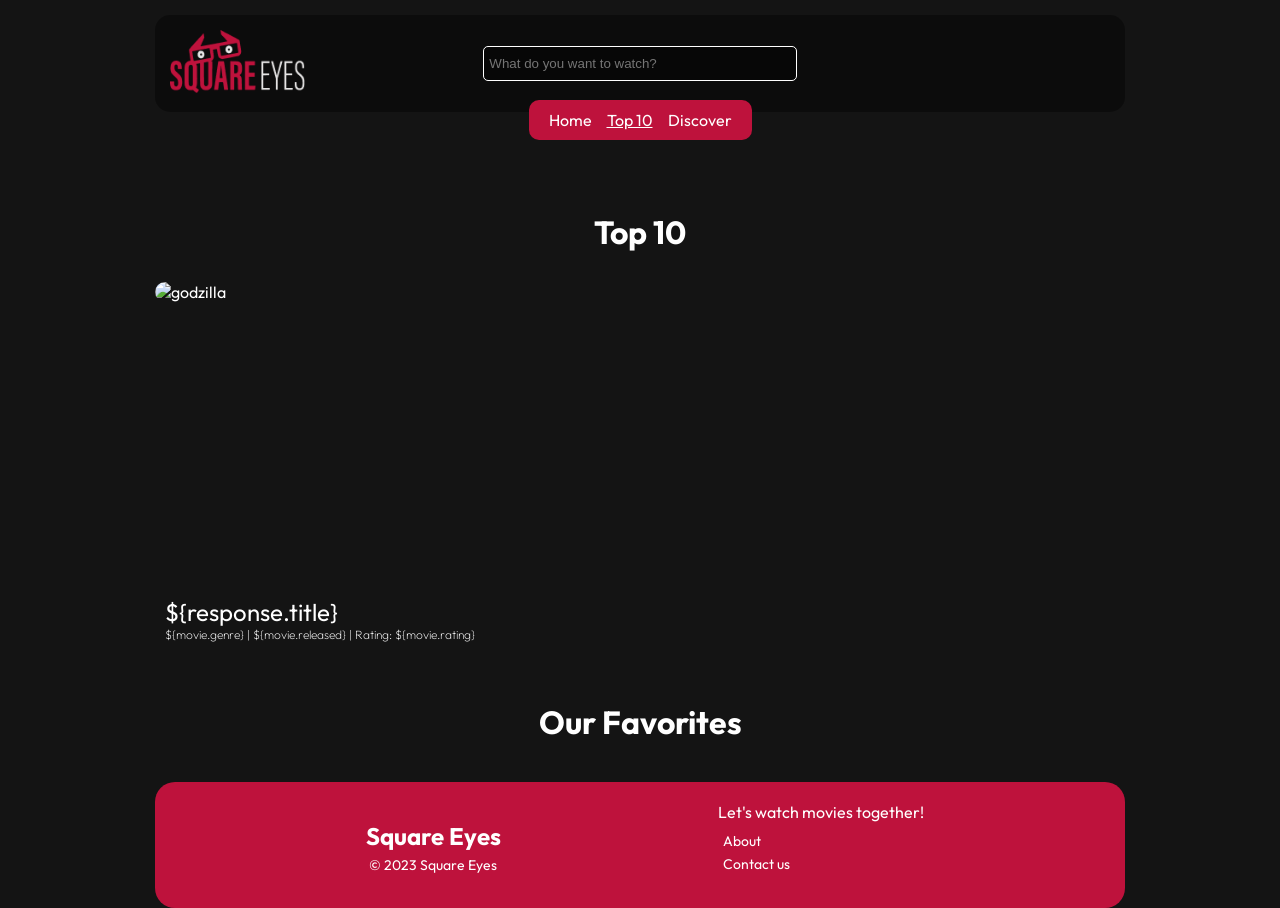
==== pages/top10.html @ 57860eae "Add files via upload" ====
<!DOCTYPE html>
<html lang="en">
 <head>
  <meta charset="UTF-8" />
  <meta name="desciption" content="Buy high quality movies on SquareEyes" />
  <meta name="viewport" content="width=device-width, initial-scale=1.0" />
  <link rel="stylesheet" href="../css/styles.css" />

  <!-- Favicon -->
  <link rel="icon" href="./assets/favicon.ico" type="image/x-icon" />

  <script src="../js/errorMessage.js" type="module" defer></script>
  <script src="../js/index.js" type="module" defer></script>

  <script
   src="https://kit.fontawesome.com/a2e18a1d66.js"
   crossorigin="anonymous"></script>

  <!-- Hotjar Tracking Code for https://cross-course-project-veskje.netlify.app/pages/discover.html -->
  <script>
   (function (h, o, t, j, a, r) {
    h.hj =
     h.hj ||
     function () {
      (h.hj.q = h.hj.q || []).push(arguments);
     };
    h._hjSettings = { hjid: 3504030, hjsv: 6 };
    a = o.getElementsByTagName("head")[0];
    r = o.createElement("script");
    r.async = 1;
    r.src = t + h._hjSettings.hjid + j + h._hjSettings.hjsv;
    a.appendChild(r);
   })(window, document, "https://static.hotjar.com/c/hotjar-", ".js?sv=");
  </script>

  <title>SquareEyes | Top 10</title>
 </head>
 <body>
  <div class="container">
   <header>
    <nav>
     <div class="top-nav">
      <div class="logo" onclick="window.location.href = '../index.html';">
       <img src="../assets/logo.png" alt="logo" />
      </div>
      <div class="search">
       <input type="text" placeholder="What do you want to watch?" />
      </div>
      <div class="actions">
       <a href="../index.html"><i class="fa thin fa-house"></i></a>
       <a href="checkout.html"><i class="fa thin fa-cart-shopping"></i></a>
       <a href="login.html"><i class="fa thin fa-user"></i></a>
      </div>
     </div>

     <div class="nav-island">
      <ul>
       <li><a href="../index.html">Home</a></li>
       <li class="active"><a href="./top10.html">Top 10</a></li>
       <li><a href="./discover.html">Discover</a></li>
      </ul>
     </div>
    </nav>
   </header>
   <main>
    <a href="./product.html">
     <section class="continue-watching">
      <h1>Top 10</h1>
      <div class="continue-watching__movies">
       <!-- <a href="./product.html">
          <div class="movies__container">
           <div>
            <img src="../assets/movie-pictures/toy-story.jpeg" alt="toy story" />
           </div>
           <p>Toy Story 4</p>
           <p>1 | 49$</p>
          </div>
         </a>
   
         <a href="./product.html">
          <div class="movies__container">
           <div>
            <img src="../assets/movie-pictures/godzilla.jpeg" alt="godzilla" />
           </div>
           <p>Godzilla</p>
           <p>2 | 39$</p>
          </div>
         </a>
   
         <a href="./product.html">
          <div class="movies__container">
           <div>
            <img src="../assets/movie-pictures/adam.jpg" alt="black adam" />
           </div>
           <p>Black Adam</p>
           <p>3 | 32$</p>
          </div>
         </a>
   
         <a href="./product.html">
          <div class="movies__container">
           <div>
            <img src="../assets/movie-pictures/avatar.jpg" alt="avatar" />
           </div>
           <p>Avatar</p>
           <p>4 | 25$</p>
          </div>
         </a>
   
         <a href="./product.html">
          <div class="movies__container">
           <div>
            <img
             src="../assets/movie-pictures/Backtothefuture.jpg"
             alt="back to the future" />
           </div>
           <p>Back To The Future</p>
           <p>5 | 49$</p>
          </div>
         </a>
   
         <a href="./product.html">
          <div class="movies__container">
           <div>
            <img src="../assets/movie-pictures/batman.png" alt="batman" />
           </div>
           <p>Batman</p>
           <p>6 | 49$</p>
          </div>
         </a>
   
         <a href="./product.html">
          <div class="movies__container">
           <div>
            <img
             src="../assets/movie-pictures/bullettrain_onesheet_1400x2100_v4.jpg"
             alt="bullet train" />
           </div>
           <p>Bullet Train</p>
           <p>7 | 29$</p>
          </div>
         </a>
   
         <a href="./product.html">
          <div class="movies__container">
           <div>
            <img src="../assets/movie-pictures/old.jpg" alt="old" />
           </div>
           <p>Old</p>
           <p>8 | 49$</p>
          </div>
         </a>
   
         <a href="./product.html">
          <div class="movies__container">
           <div>
            <img src="../assets/movie-pictures/jurassic.jpg" alt="jurassic" />
           </div>
           <p>Jurassic</p>
           <p>9 | 20$</p>
          </div>
         </a>
   
         <a href="./product.html"></a>
         <div class="movies__container">
          <div>
           <img
            src="../assets/movie-pictures/interstellar-ice-walk-i23290.jpg"
            alt="interstellar" />
          </div>
          <p>Interstellar</p>
          <p>10 | 49$</p>
         </div> -->
      </div>
     </section>
    </a>

  
      <div class="movie-gif-10">
        <section class="new-release">
          <div>
           <img
            class="movie-poster"
            src="../assets/movie-pictures/giphy.gif"
            alt="godzilla" />
           <div class="movie-info-gif">
            <p>${response.title}</p>
            <p>${movie.genre} | ${movie.released} | Rating: ${movie.rating}</p>
           </div>
          </div>
         </section>
      </div>
    

    <a href="./product.html">
     <section class="discover">
      <h1>Our Favorites</h1>
      <div class="discover continue-watching__movies">
       <!-- <div class="movies__container">
        <div>
         <img src="../assets/movie-pictures/toy-story.jpeg" alt="toy story" />
        </div>
        <p>Toy Story 4</p>
       </div>

       <div class="movies__container">
        <div>
         <img src="../assets/movie-pictures/godzilla.jpeg" alt="godzilla" />
        </div>
        <p>Godzilla</p>
       </div>

       <div class="movies__container">
        <div>
         <img src="../assets/movie-pictures/adam.jpg" alt="black adam" />
        </div>
        <p>Black Adam</p>
       </div>

       <div class="movies__container">
        <div>
         <img src="../assets/movie-pictures/avatar.jpg" alt="avatar" />
        </div>
        <p>Avatar</p>
       </div>

       <div class="movies__container">
        <div>
         <img
          src="../assets/movie-pictures/Backtothefuture.jpg"
          alt="back to the future" />
        </div> -->
       <!-- <p>Back To The Future</p> -->
       <!-- </div> -->
      </div>
     </section>
    </a>
   </main>

   <footer class="footer">
    <div class="center-footer">
     <h2>Square Eyes</h2>
     <p>&copy; 2023 Square Eyes</p>
    </div>
    <div class="right-footer">
     <p><i class="fa-solid fa-popcorn"></i>Let's watch movies together!</p>
     <ul>
      <li><a href="./about.html">About</a></li>
      <li><a href="./contact.html">Contact us</a></li>
     </ul>
    </div>
   </footer>
  </div>
 </body>
</html>
---- css/styles.css ----
@import url("https://fonts.googleapis.com/css2?family=Outfit&display=swap");

/* Main styles */
:root {
 --primary-color: #be123c;
 --bg-color: #141414;
 --bg-color-transparent: #00000065;
 --primary-text-color: #fff;
 --h1: 32px;
 --h2: 24px;
}

*,
*::after,
*::before {
 padding: 0;
 margin: 0;
 box-sizing: border-box;
 list-style-type: none;
 color: var(--primary-text-color);
 text-decoration: none;
}

.logo img {
 width: 135px;
 height: auto;
 cursor: pointer;
}

body,
html {
 height: 100%;
 font-family: "Outfit", system-ui, -apple-system, BlinkMacSystemFont, "Segoe UI",
  Roboto, Oxygen, Ubuntu, Cantarell, "Open Sans", "Helvetica Neue", sans-serif;
}

body {
 background-color: var(--bg-color);
}

.container {
 padding: 15px;
 max-width: 1000px;
 margin: 0 auto;
 height: 100%;
}

.back-button {
 display: block;
 text-decoration: none;
 background-color: transparent;
 border: none;
 font-size: 1.25rem;
 font-weight: 600;
 margin: 10px 0px 30px 28px;
 padding: 10px;
}

/* Nav */

nav {
 display: flex;
 justify-content: center;
 position: relative;
}

.top-nav {
 display: flex;
 flex: 1;
 align-items: center;
 justify-content: space-between;
 background-color: var(--bg-color-transparent);
 padding: 15px;
 border-radius: 15px;
}

.top-nav > div {
 flex: 1;
}

.top-nav input {
 border: 1px solid var(--primary-text-color);
 border-radius: 5px;
 outline: none;
 width: 100%;
 background-color: var(--bg-color-transparent);
 padding: 5px;
 height: 35px;
 display: none;
}

.top-nav .actions {
 display: flex;
 justify-content: flex-end;
 gap: 10px;
}

.fa {
 font-size: 25px;
}

.nav-island {
 position: fixed;
 /* bottom: 20px; */
 display: flex;
 align-self: center;
 max-width: 500px;
 width: fit-content;
 background-color: var(--primary-color);
 padding: 10px 20px;
 border-radius: 10px;
 height: fit-content;
 border-radius: 10px;
 z-index: 1;
}

.nav-island ul {
 display: flex;
 gap: 15px;
}

.active {
 text-decoration: underline;
}

/* Main sections */
main {
 margin-top: 40px;
}

section {
 margin: 20px 0;
}

section h2 {
 margin-bottom: 15px;
}

section.new-release h1 {
 font-size: var(--h1);
 margin-bottom: 10px;
}

section.new-release > div {
 flex: 1;
 position: relative;
 display: flex;
 flex-direction: column;
 height: 200px;
}

section.new-release > div .movie-poster {
 border-radius: 10px;
 max-width: 100%;
 max-height: 100%;
 object-fit: cover;
 object-position: 20% 10%;
}

/* .movie-poster {
 border-radius: 10px;
 max-width: 100%;
 max-height: 100%;
 object-fit: cover;
 object-position: 20% 10%;
} */
/* .movie-front {
 display: flex;
 flex: 1;
 width: 100%;
}

.movie-front a {
 width: 100%;
} */

/* .movie-poster {
 border-radius: 10px;
 min-width: 100%;
 max-height: 100%;
 object-fit: cover;
 object-position: 20% 10%;
} */

/* .movie-info {
 flex: 1;
 position: relative;
 display: flex;
 flex-direction: column;
 height: 200px;
} */

section.new-release .movie-info {
 position: absolute;
 bottom: 20%;
 left: 5%;
 font-size: 24px;
 line-height: 1;
}

section.new-release .movie-info .rating {
 height: 15px;
}

section.new-release .movie-info p:last-of-type {
 font-size: 12px;
 font-weight: 200;
}

section.new-release > div .movie-price {
 position: absolute;
 font-size: 24px;
 bottom: 5px;
 right: 5px;
}

/* Continue watching section */
section.continue-watching {
 display: flex;
 flex-direction: column;
}

section.continue-watching p {
 font-size: 15px;
}
section.continue-watching p:hover {
 text-decoration: underline;
}

section.continue-watching h2 {
 font-size: var(--h2);
 margin-bottom: 10px;
}

.continue-watching__movies {
 display: flex;
 overflow: scroll;
 gap: 20px;
}

.movies__container img:hover {
 cursor: pointer;
 transform: scale(1.1);
 transition: transform 0.4s;
}

.movies__container > div {
 width: 220px;
 height: 140px;
 display: flex;
 flex-direction: column;
}

.movies__container > div img {
 border-radius: 10px;
 width: 100%;
 height: 100%;
 object-fit: cover;
 object-position: top;
}

.movies__container p {
 margin-top: 5px;
 font-size: 12px;
}

.discover.continue-watching__movies {
 display: flex;
 flex: 1;
 flex-wrap: wrap;
 justify-content: center;
}

section.discover .discover .movies__container {
 display: flex;
 flex-direction: column;
 width: fit-content;
}

section.discover p {
 font-size: 15px;
}

section.discover p:hover {
 text-decoration: underline;
}

@media screen and (min-width: 700px) {
 header {
  margin-bottom: 100px;
 }

 .top-nav input {
  display: flex;
 }

 .nav-island {
  top: 100px;
 }

 section.new-release > div {
  height: 400px;
 }

 .con {
  height: 400px;
 }
}

@media only screen and (max-width: 585px) {
 .nav-island {
  bottom: 20px;
 }
}

/* FOOTER */

footer {
 display: flex;
 justify-content: space-evenly;
 align-items: center;
 padding: 20px;
 width: 100%;
 color: white;
 background-color: #be123c;
 border-radius: 20px;
}

.left-footer {
 display: flex;
 flex-direction: row;
 align-items: left;
 margin-inline: 20px;
}

.center-footer {
 text-align: center;
 margin: 15px 32px 10px 10px;
}

.center-footer h2 {
 margin: 0;
}

.center-footer p {
 margin: 5px 0 0;
 font-size: 14px;
}

.right-footer {
 text-align: left;
}

.right-footer p {
 margin: 0;
}

.right-footer p i {
 margin-right: 5px;
}

.right-footer ul {
 list-style: none;
 margin: 0;
 padding: 10px;
}

.right-footer li {
 font-size: 14px;
 margin-bottom: 5px;
}

.right-footer li span {
 font-weight: 300;
}

@media screen and (max-width: 750px) {
 footer {
  flex-direction: column;
  justify-content: flex-start;
  align-items: center;
  padding: 30px;
 }

 .left {
  margin-bottom: 10px;
 }

 .left button {
  font-size: 14px;
 }

 .right p {
  font-size: 14px;
 }

 .right li {
  font-size: 12px;
 }
}

/* Top 10 */

.movie-info-gif {
 position: absolute;
 bottom: 10%;
 left: 1%;
 font-size: 24px;
 line-height: 1, 5;
}

.movie-info-gif p:last-of-type {
 font-size: 12px;
 font-weight: 200;
}

section.continue-watching h1 {
 margin-bottom: 10px;
}

/* PRODUCT PAGE */

.product-wrapper {
 display: flex;
 height: 390px;
 background-color: var(--grey);
 margin-top: 75px;
 margin-bottom: 80px;
 align-items: center;
 justify-content: center;
}

.product-card {
 display: flex;
 justify-content: space-between;
 align-items: center;
 gap: 160px;
 height: 100%;
 border-radius: 10px;
 background-color: var(--primary-color);
}

.product-content-container {
 width: 420px;
 display: flex;
 flex-direction: column;
 gap: 15px;
 padding: 10px;
 /* align-items: flex-start; */
}

.filmcover-product {
 width: 313px;
 height: 494px;
 border-radius: 10px;
}

.price-product {
 font-size: 2rem;
 margin: 0px;
}

.price-cta-container {
 display: flex;
 justify-content: space-between;
 gap: 130px;
 width: 391px;
}

.cta {
 text-align: center;
 background-color: var(--bg-color);
 padding: 8px;
 border-radius: 10px;
}

.film-category {
 font-size: 1rem;
 margin: 0px;
}

/* Login Page */

.login-wrapper {
 display: flex;
 align-items: center;
 justify-content: center;
 margin-bottom: 60px;
}

.form-wrapper {
 max-width: 400px;
 padding: 50px;
 background-color: var(--primary-color);
 border-radius: 15px;
}

h1 {
 font-size: 32px;
 text-align: center;
 margin-bottom: 20px;
}

h2 {
 font-size: 24px;
 text-align: center;
 margin-bottom: 20px;
}

form {
 margin-bottom: 20px;
}

.form-group {
 margin-bottom: 15px;
}

.form-group label {
 display: block;
 margin-bottom: 5px;
 font-weight: bold;
}

.form-group label i {
 margin-right: 5px;
}

.form-group input {
 width: 100%;
 padding: 10px;
 border: none;
 border-radius: 4px;
 background-color: #f7f7f7;
}

.form-group button {
 width: 100%;
 padding: 10px;
 background-color: #4caf50;
 color: white;
 border: none;
 border-radius: 4px;
 cursor: pointer;
 transition: background-color 0.3s ease;
}

.form-group button:hover {
 background-color: #45a049;
}

.or-divider {
 display: flex;
 align-items: center;
 justify-content: center;
 margin-bottom: 15px;
}

.divider-line {
 flex: 1;
 height: 1px;
 background-color: #ccc;
}

.divider-text {
 margin: 0 10px;
 font-weight: bold;
 font-size: 14px;
 color: var(--primary-text-color);
}

.signup-wrapper {
 display: flex;
 align-items: center;
 justify-content: center;
}

.signup-wrapper p {
 margin: 0;
 margin-right: 10px;
}

.signup-button {
 padding: 10px 20px;
 background-color: #1e90ff;
 color: white;
 border: none;
 border-radius: 4px;
 cursor: pointer;
 transition: background-color 0.3s ease;
}

.signup-button:hover {
 background-color: #1a7ebf;
}

/* Responsive styles */

@media (max-width: 768px) {
 .form-wrapper {
  max-width: 300px;
 }

 h1 {
  font-size: 24px;
 }

 h2 {
  font-size: 20px;
 }
}

/* About page */

.about-wrapper {
 display: flex;
 flex-wrap: wrap;
 align-items: center;
 justify-content: center;
 background-color: var(--primary-color);
 border-radius: 20px;
 margin-bottom: 20px;
}

.about-text {
 flex: 1 1 300px;
 padding: 20px;
 background-color: #141414;
 margin: 20px;
 border-radius: 15px;
 display: grid;
 place-items: center;
}

.about-text h1 {
 font-size: 35px;
 margin-bottom: 10px;
}

.about-text p {
 line-height: 1.6;
}

.about-image {
 flex: 1 1 300px;
 text-align: center;
 padding: 20px;
}

.about-img {
 max-width: 70%;
 height: auto;
 border-radius: 15px;
 box-shadow: 0px 4px 4px rgba(0, 0, 0, 0.25);
}

@media (max-width: 600px) {
 .container {
  flex-direction: column;
 }
}

/* Contact page */

.contact-wrapper {
 display: flex;
 flex-wrap: wrap;
 padding: 20px;
}

.map {
 /* flex: 1 1 50%; */
 height: 500px;
 margin-left: 20px;
}

.form {
 flex: 1 1 50%;
 padding: 20px;
 background-color: var(--primary-color);
 height: 500px;
 margin-bottom: 20px;
 border-radius: 15px;
}

.form h1 {
 font-size: 24px;
 margin-bottom: 20px;
}

.form-group {
 margin-bottom: 20px;
}

.form-group label {
 display: block;
 margin-bottom: 5px;
 font-weight: bold;
}

.form-group input,
.form-group textarea {
 width: 100%;
 padding: 10px;
 border: none;
 border-radius: 4px;
 background-color: #f7f7f7;
 box-shadow: 0px 6px 6px rgba(0, 0, 0, 0.25);
}

.form-group textarea {
 height: 150px;
}

.form-group button {
 padding: 10px 20px;
 background-color: var(--bg-color);
 color: white;
 border: none;
 border-radius: 4px;
 cursor: pointer;
 transition: background-color 0.3s ease;
}

.form-group button:hover {
 background-color: var(--bg-color-transparent);
}

/* Responsive styles */

@media (max-width: 768px) {
 .container {
  flex-direction: column;
 }

 .map {
  display: none;
 }

 .form {
  flex-basis: 100%;
 }
}

/* MEDIUM */
@media only screen and (min-width: 701px) and (max-width: 799px) {
 /* GENERAL STYLES*/
 .product-wrapper {
  margin-top: 200px;
  margin-bottom: 197px;
 }

 .footer {
  margin-top: 234px;
 }

 .product-card {
  gap: 23px;
  margin-top: -346px;
  flex-direction: column;
  background-color: transparent;
 }

 .product-content-container {
  gap: 6px;
 }

 .film-title-product {
  display: grid;
  align-items: center;
 }

 .cta {
  background-color: var(--primary-color);
 }

 .price-cta-container {
  gap: 0px;
 }

 .back-button {
  margin: 4px 0px 4px 28px;
 }

 .film-category {
  font-size: 1rem;
  margin: 0px;
  text-align: center;
 }

 .signedin-wrapper,
 .empty-cart-wrapper {
  height: 473px;
  margin-bottom: 20px;
 }

 .signedin-text,
 .empty-cart-text {
  padding-top: 30px;
 }
}

/* SMALL */
@media only screen and (max-width: 600px) {
 .product-card {
  background-color: transparent;
  margin-top: 164px;
  margin-bottom: 123px;
  flex-direction: column;
  gap: 15px;
 }

 .product-content-container {
  width: 250px;
  gap: 12px;
  text-align: center;
 }

 .product-content-container > p {
  margin: auto;
 }

 .cta {
  background-color: var(--primary-color);
 }

 .price-cta-container {
  width: 250px;
  flex-direction: column;
  margin-bottom: 60px;
  gap: 1px;
 }

 .price-product {
  font-size: 1.5rem;
  margin: 0px auto 20px auto;
 }

 .film-category {
  font-size: 0.8rem;
 }

 .signedin-wrapper,
 .empty-cart-wrapper {
  height: 100vh;
  margin-bottom: 0px;
 }

 .assorted-filmcovers {
  width: 50%;
 }

 footer {
  display: none;
 }

 .back-button {
  font-size: 1.2rem;
  margin: 0 0 0 2px;
 }
}

/* LARGE */
@media only screen and (min-width: 800px) and (max-width: 1024px) {
 .product-card {
  gap: 36px;
 }
 .back-button {
  margin: 10px 0px 0px 58px;
 }
}

/* Error Message */

.error-message {
 color: white;
 font-size: 18px;
 font-weight: bold;
 text-align: center;
 margin-top: 20px;
}

/* Loader */

.loader-container {
 display: flex;
 align-items: center;
 justify-content: center;
 height: 100vh;
}

.loader {
 border: 8px solid rgba(231, 228, 228, 0.1);
 border-left-color: #f1c40f;
 border-radius: 50%;
 width: 50px;
 height: 50px;
 animation: spin 1s linear infinite;
}

@keyframes spin {
 to {
  transform: rotate(360deg);
 }
}
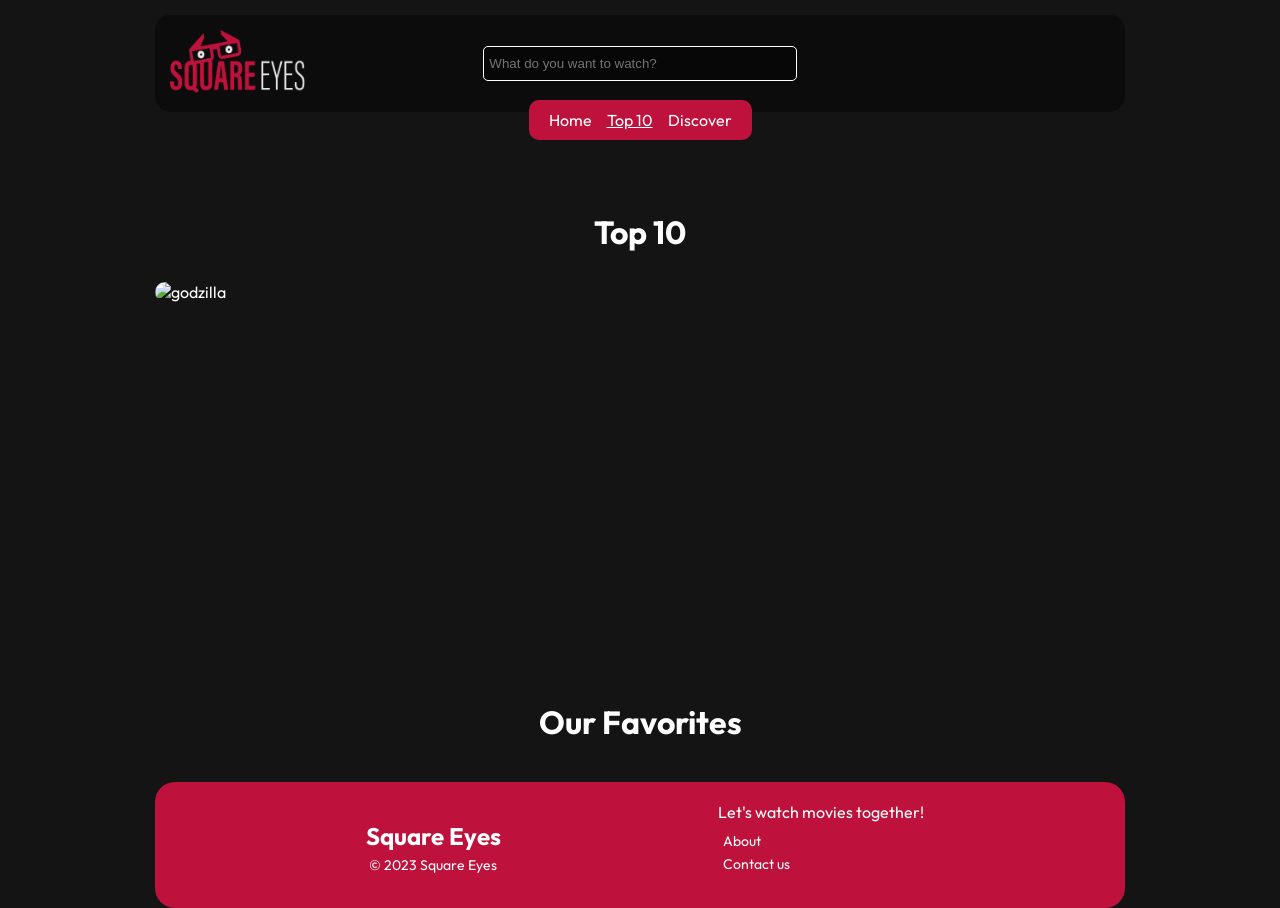
==== commit 3cc7ef8f: "Update API and JS" ====
--- a/pages/top10.html
+++ b/pages/top10.html
@@ -183,10 +183,10 @@
             class="movie-poster"
             src="../assets/movie-pictures/giphy.gif"
             alt="godzilla" />
-           <div class="movie-info-gif">
+           <!-- <div class="movie-info-gif">
             <p>${response.title}</p>
             <p>${movie.genre} | ${movie.released} | Rating: ${movie.rating}</p>
-           </div>
+           </div> -->
           </div>
          </section>
       </div>
